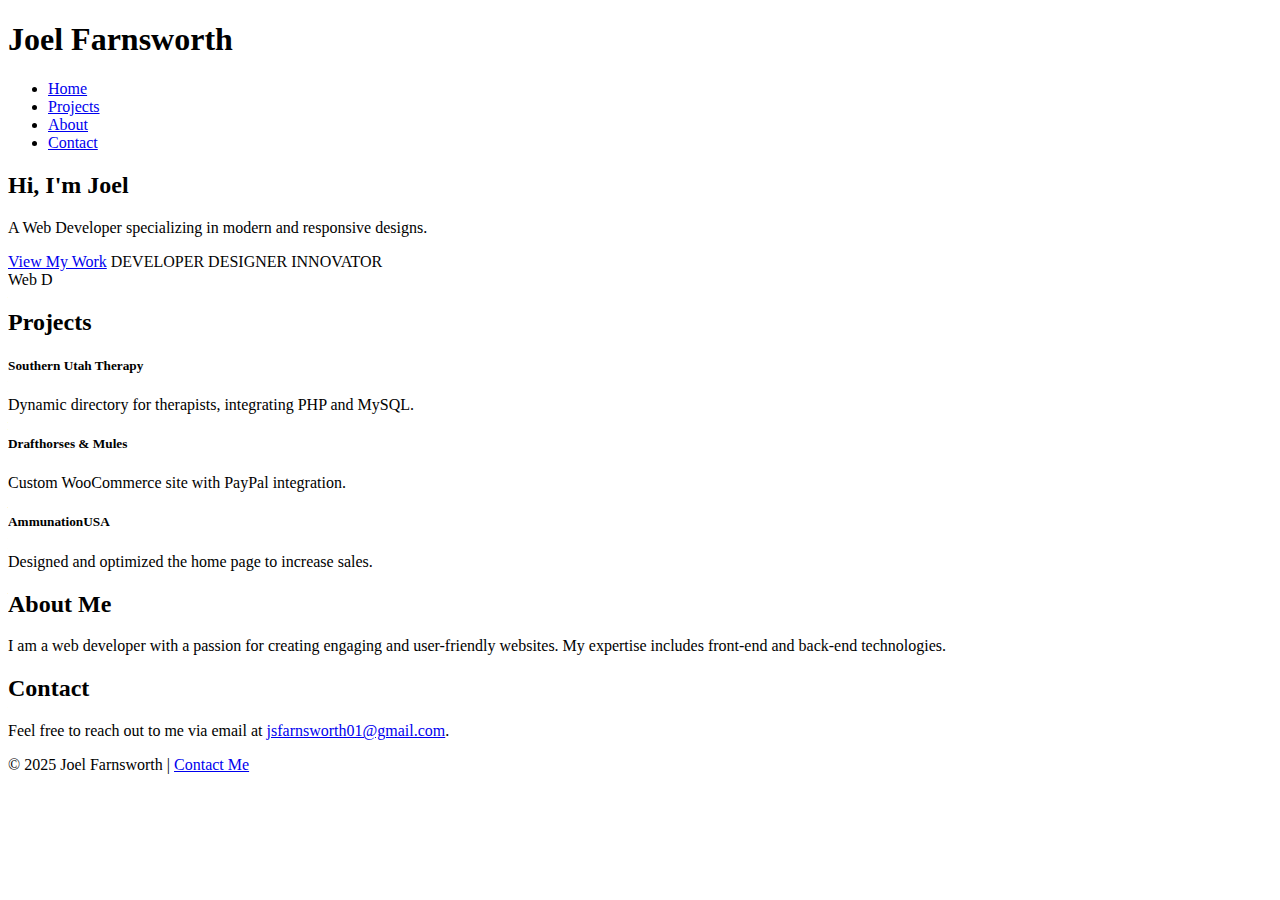
==== index.html @ cf030801 "more" ====
<!DOCTYPE html>
<html lang="en">
<head>
    <meta charset="UTF-8">
    <meta name="viewport" content="width=device-width, initial-scale=1.0">
    <title>Joel Farnsworth | Portfolio</title>
    <link rel="stylesheet" href="styles.css">
    <script src="https://code.jquery.com/jquery-3.6.0.min.js"></script>
    <script src="https://cdn.jsdelivr.net/npm/bootstrap@5.3.0/dist/js/bootstrap.bundle.min.js"></script>
    <script src="https://cdnjs.cloudflare.com/ajax/libs/gsap/3.12.2/gsap.min.js"></script>
</head>
<body>
    <!-- Navbar -->
    <header class="sticky-top bg-dark text-white py-3">
        <nav class="container d-flex justify-content-between align-items-center">
            <h1 class="m-0">Joel Farnsworth</h1>
            <ul class="nav">
                <li class="nav-item"><a class="nav-link text-white" href="#home">Home</a></li>
                <li class="nav-item"><a class="nav-link text-white" href="#projects">Projects</a></li>
                <li class="nav-item"><a class="nav-link text-white" href="#about">About</a></li>
                <li class="nav-item"><a class="nav-link text-white" href="#contact">Contact</a></li>
            </ul>
        </nav>
    </header>

    <!-- Home Section -->
    <section id="home" class="welcome-section">
        <h2 class="display-4">Hi, I'm Joel</h2>
        <p class="lead">A Web Developer specializing in modern and responsive designs.</p>
        <a href="#projects" class="btn btn-outline-light mt-3">View My Work</a>
        <span id="developer" class="floating-text" style="top: 30%; left: 5%;">DEVELOPER</span>
        <span id="designer" class="floating-text" style="bottom: 15%; right: 10%;">DESIGNER</span>
        <span id="innovator" class="floating-text" style="top: 50%; left: 20%;">INNOVATOR</span>
        <div class="typing-text"></div>
    </section>

    <!-- Projects Section -->
    <section id="projects" class="container py-5">
        <h2 class="text-center mb-4">Projects</h2>
        <div class="row g-4">
            <div class="col-md-4">
                <div class="card p-3 shadow">
                    <h5>Southern Utah Therapy</h5>
                    <p>Dynamic directory for therapists, integrating PHP and MySQL.</p>
                </div>
            </div>
            <div class="col-md-4">
                <div class="card p-3 shadow">
                    <h5>Drafthorses & Mules</h5>
                    <p>Custom WooCommerce site with PayPal integration.</p>
                </div>
            </div>
            <div class="col-md-4">
                <div class="card p-3 shadow">
                    <h5>AmmunationUSA</h5>
                    <p>Designed and optimized the home page to increase sales.</p>
                </div>
            </div>
        </div>
    </section>

    <!-- About Section -->
    <section id="about" class="container py-5">
        <h2 class="text-center mb-4">About Me</h2>
        <p class="lead text-center">I am a web developer with a passion for creating engaging and user-friendly websites. My expertise includes front-end and back-end technologies.</p>
    </section>

    <!-- Contact Section -->
    <section id="contact" class="container py-5">
        <h2 class="text-center mb-4">Contact</h2>
        <p class="lead text-center">Feel free to reach out to me via email at <a href="mailto:jsfarnsworth01@gmail.com">jsfarnsworth01@gmail.com</a>.</p>
    </section>

    <!-- Footer -->
    <footer class="bg-dark text-white text-center py-3">
        <p>&copy; 2025 Joel Farnsworth | <a href="mailto:jsfarnsworth01@gmail.com" class="text-white">Contact Me</a></p>
    </footer>

    <script>
        document.addEventListener("DOMContentLoaded", function() {
            // Typing Effect
            const typingText = document.querySelector(".typing-text");
            const words = [" Web Developer ", " Designer ", " Problem Solver "];
            let index = 0;
            let charIndex = 0;
            let isDeleting = false;

            function typeEffect() {
                let currentWord = words[index];
                if (isDeleting) {
                    typingText.textContent = currentWord.substring(0, charIndex--);
                } else {
                    typingText.textContent = currentWord.substring(0, charIndex++);
                }

                if (!isDeleting && charIndex === currentWord.length) {
                    isDeleting = true;
                    setTimeout(typeEffect, 1000);
                } else if (isDeleting && charIndex === 0) {
                    isDeleting = false;
                    index = (index + 1) % words.length;
                    setTimeout(typeEffect, 500);
                } else {
                    setTimeout(typeEffect, isDeleting ? 50 : 100);
                }
            }

            typeEffect();

            // GSAP Dynamic Background Words Movement
            gsap.to("#developer", {
                x: "random(-500, 500)",  // Move across the X axis
                y: "random(-300, 300)",  // Move across the Y axis
                opacity: 0.2,             // Slightly fade in/out
                rotation: "random(0, 360)", // Random rotation
                duration: 5,              // Animation duration
                repeat: -1,               // Repeat infinitely
                yoyo: true,               // Reverse the animation on alternate cycles
                ease: "power1.inOut",     // Ease function
                stagger: 1                // Stagger the animation with a slight delay
            });

            gsap.to("#designer", {
                x: "random(-500, 500)",
                y: "random(-300, 300)",
                opacity: 0.2,
                rotation: "random(0, 360)",
                duration: 6,
                repeat: -1,
                yoyo: true,
                ease: "power1.inOut",
                stagger: 1
            });

            gsap.to("#innovator", {
                x: "random(-500, 500)",
                y: "random(-300, 300)",
                opacity: 0.2,
                rotation: "random(0, 360)",
                duration: 7,
                repeat: -1,
                yoyo: true,
                ease: "power1.inOut",
                stagger: 1
            });
        });
    </script>
</body>
</html>
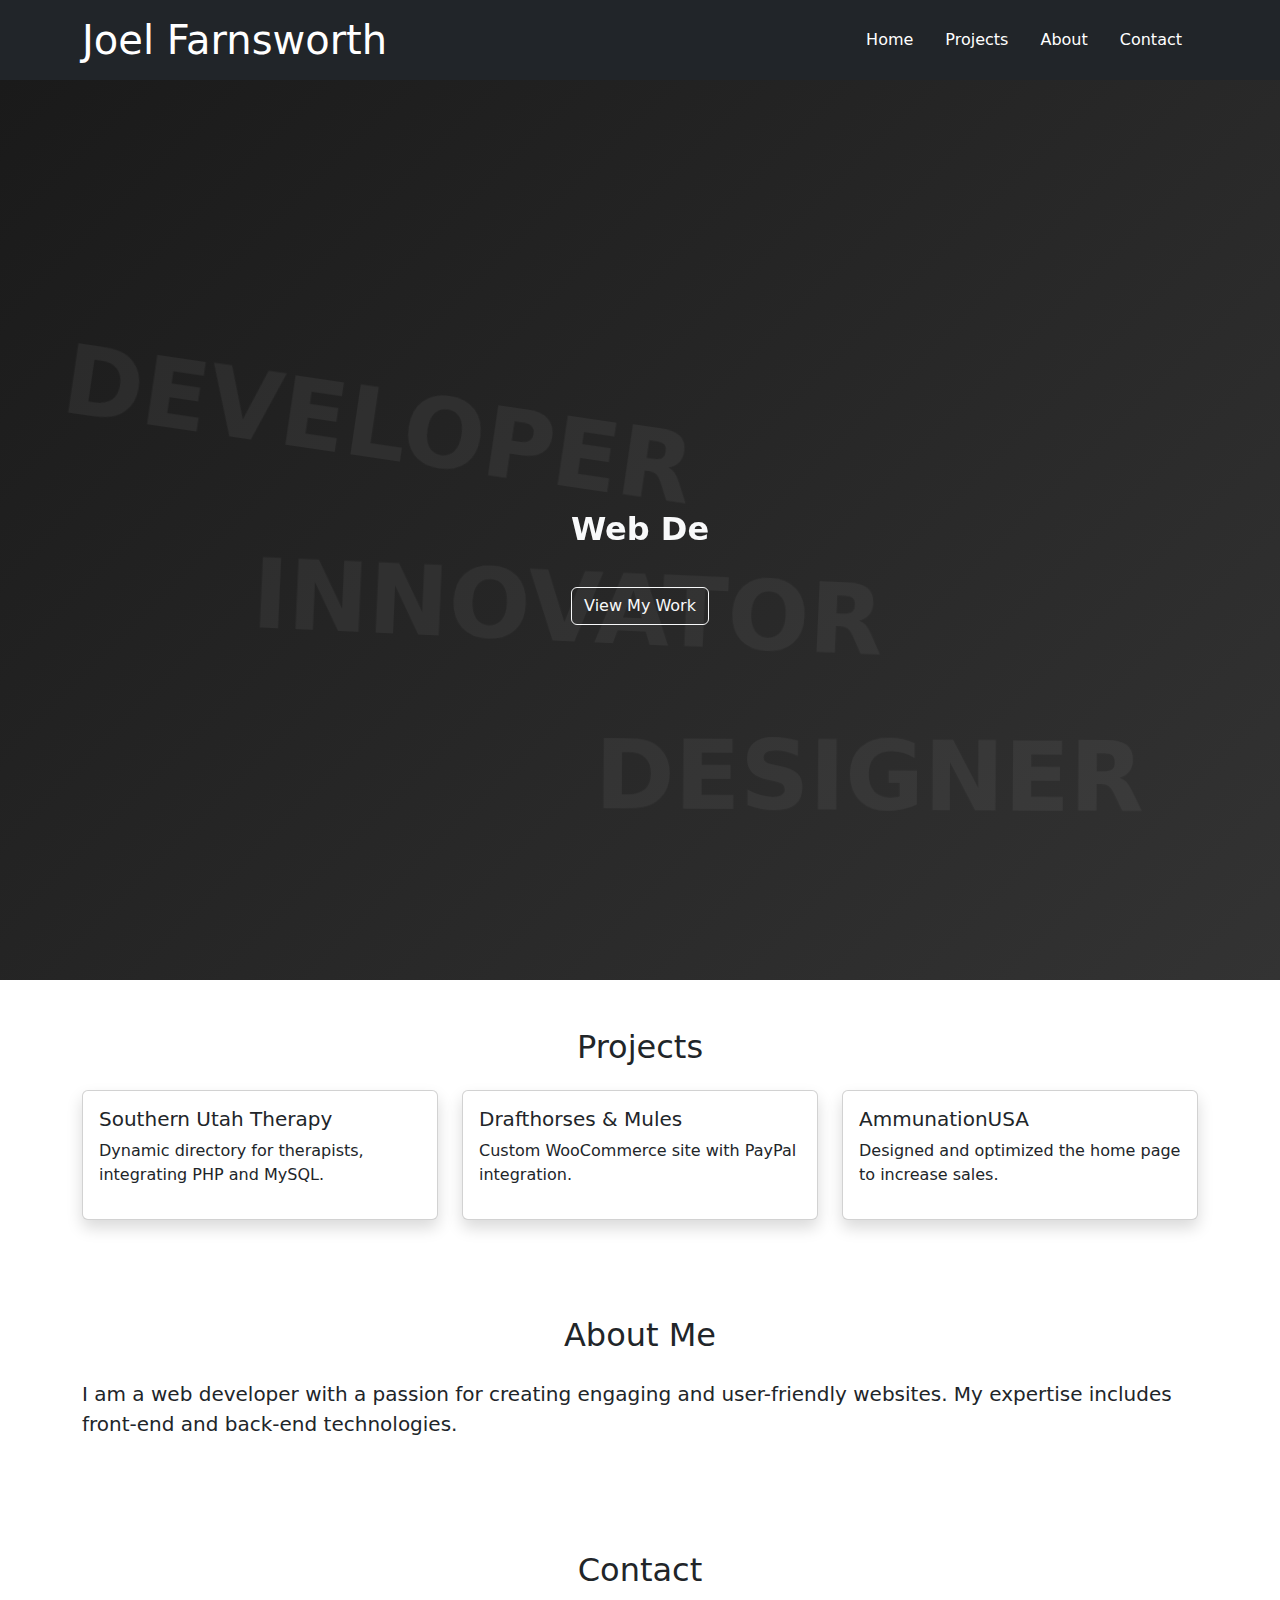
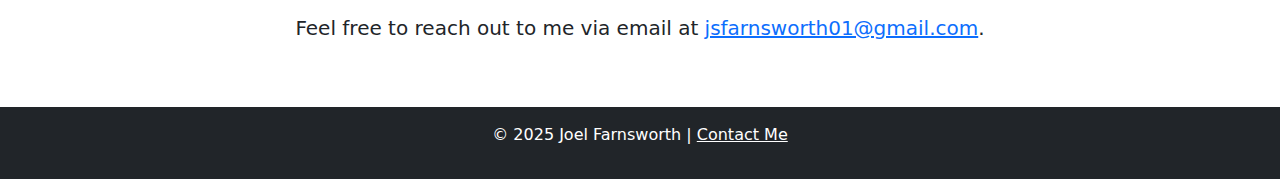
==== commit 849c987e: "back" ====
--- a/index.html
+++ b/index.html
@@ -4,13 +4,65 @@
     <meta charset="UTF-8">
     <meta name="viewport" content="width=device-width, initial-scale=1.0">
     <title>Joel Farnsworth | Portfolio</title>
+    <link rel="stylesheet" href="https://cdn.jsdelivr.net/npm/bootstrap@5.3.0/dist/css/bootstrap.min.css">
     <link rel="stylesheet" href="styles.css">
     <script src="https://code.jquery.com/jquery-3.6.0.min.js"></script>
     <script src="https://cdn.jsdelivr.net/npm/bootstrap@5.3.0/dist/js/bootstrap.bundle.min.js"></script>
     <script src="https://cdnjs.cloudflare.com/ajax/libs/gsap/3.12.2/gsap.min.js"></script>
+    <style>
+        /* Styles for home section and animations */
+        #home {
+            display: flex;
+            flex-direction: column;
+            justify-content: center;
+            align-items: center;
+            height: 100vh;
+            background: linear-gradient(135deg, #1a1a1a, #333);
+            color: white;
+            text-align: center;
+            overflow: hidden;
+            position: relative;
+        }
+        #home h2 {
+            font-size: 4rem;
+            font-weight: bold;
+            opacity: 0;
+            transform: translateY(-20px);
+        }
+        #home p {
+            font-size: 1.5rem;
+            opacity: 0;
+            transform: translateY(20px);
+        }
+        .floating-text {
+            position: absolute;
+            font-size: 6rem;
+            font-weight: bold;
+            opacity: 0.05;
+        }
+        .typing-text {
+            font-size: 2rem;
+            font-weight: bold;
+            color: #f8f9fa;
+            min-height: 50px;
+            position: absolute;
+            top: 50%;
+            left: 50%;
+            transform: translate(-50%, -50%);
+        }
+
+        @media (max-width: 768px) {
+            #home h2 {
+                font-size: 3rem;
+            }
+            #home p {
+                font-size: 1.2rem;
+            }
+        }
+    </style>
 </head>
 <body>
-    <!-- Navbar -->
+    <!-- Header with Navigation -->
     <header class="sticky-top bg-dark text-white py-3">
         <nav class="container d-flex justify-content-between align-items-center">
             <h1 class="m-0">Joel Farnsworth</h1>
@@ -22,9 +74,9 @@
             </ul>
         </nav>
     </header>
-
-    <!-- Home Section -->
-    <section id="home" class="welcome-section">
+    
+    <!-- Hero Section -->
+    <section id="home">
         <h2 class="display-4">Hi, I'm Joel</h2>
         <p class="lead">A Web Developer specializing in modern and responsive designs.</p>
         <a href="#projects" class="btn btn-outline-light mt-3">View My Work</a>
@@ -33,7 +85,7 @@
         <span id="innovator" class="floating-text" style="top: 50%; left: 20%;">INNOVATOR</span>
         <div class="typing-text"></div>
     </section>
-
+    
     <!-- Projects Section -->
     <section id="projects" class="container py-5">
         <h2 class="text-center mb-4">Projects</h2>
@@ -62,7 +114,7 @@
     <!-- About Section -->
     <section id="about" class="container py-5">
         <h2 class="text-center mb-4">About Me</h2>
-        <p class="lead text-center">I am a web developer with a passion for creating engaging and user-friendly websites. My expertise includes front-end and back-end technologies.</p>
+        <p class="lead">I am a web developer with a passion for creating engaging and user-friendly websites. My expertise includes front-end and back-end technologies.</p>
     </section>
 
     <!-- Contact Section -->
@@ -70,7 +122,7 @@
         <h2 class="text-center mb-4">Contact</h2>
         <p class="lead text-center">Feel free to reach out to me via email at <a href="mailto:jsfarnsworth01@gmail.com">jsfarnsworth01@gmail.com</a>.</p>
     </section>
-
+    
     <!-- Footer -->
     <footer class="bg-dark text-white text-center py-3">
         <p>&copy; 2025 Joel Farnsworth | <a href="mailto:jsfarnsworth01@gmail.com" class="text-white">Contact Me</a></p>
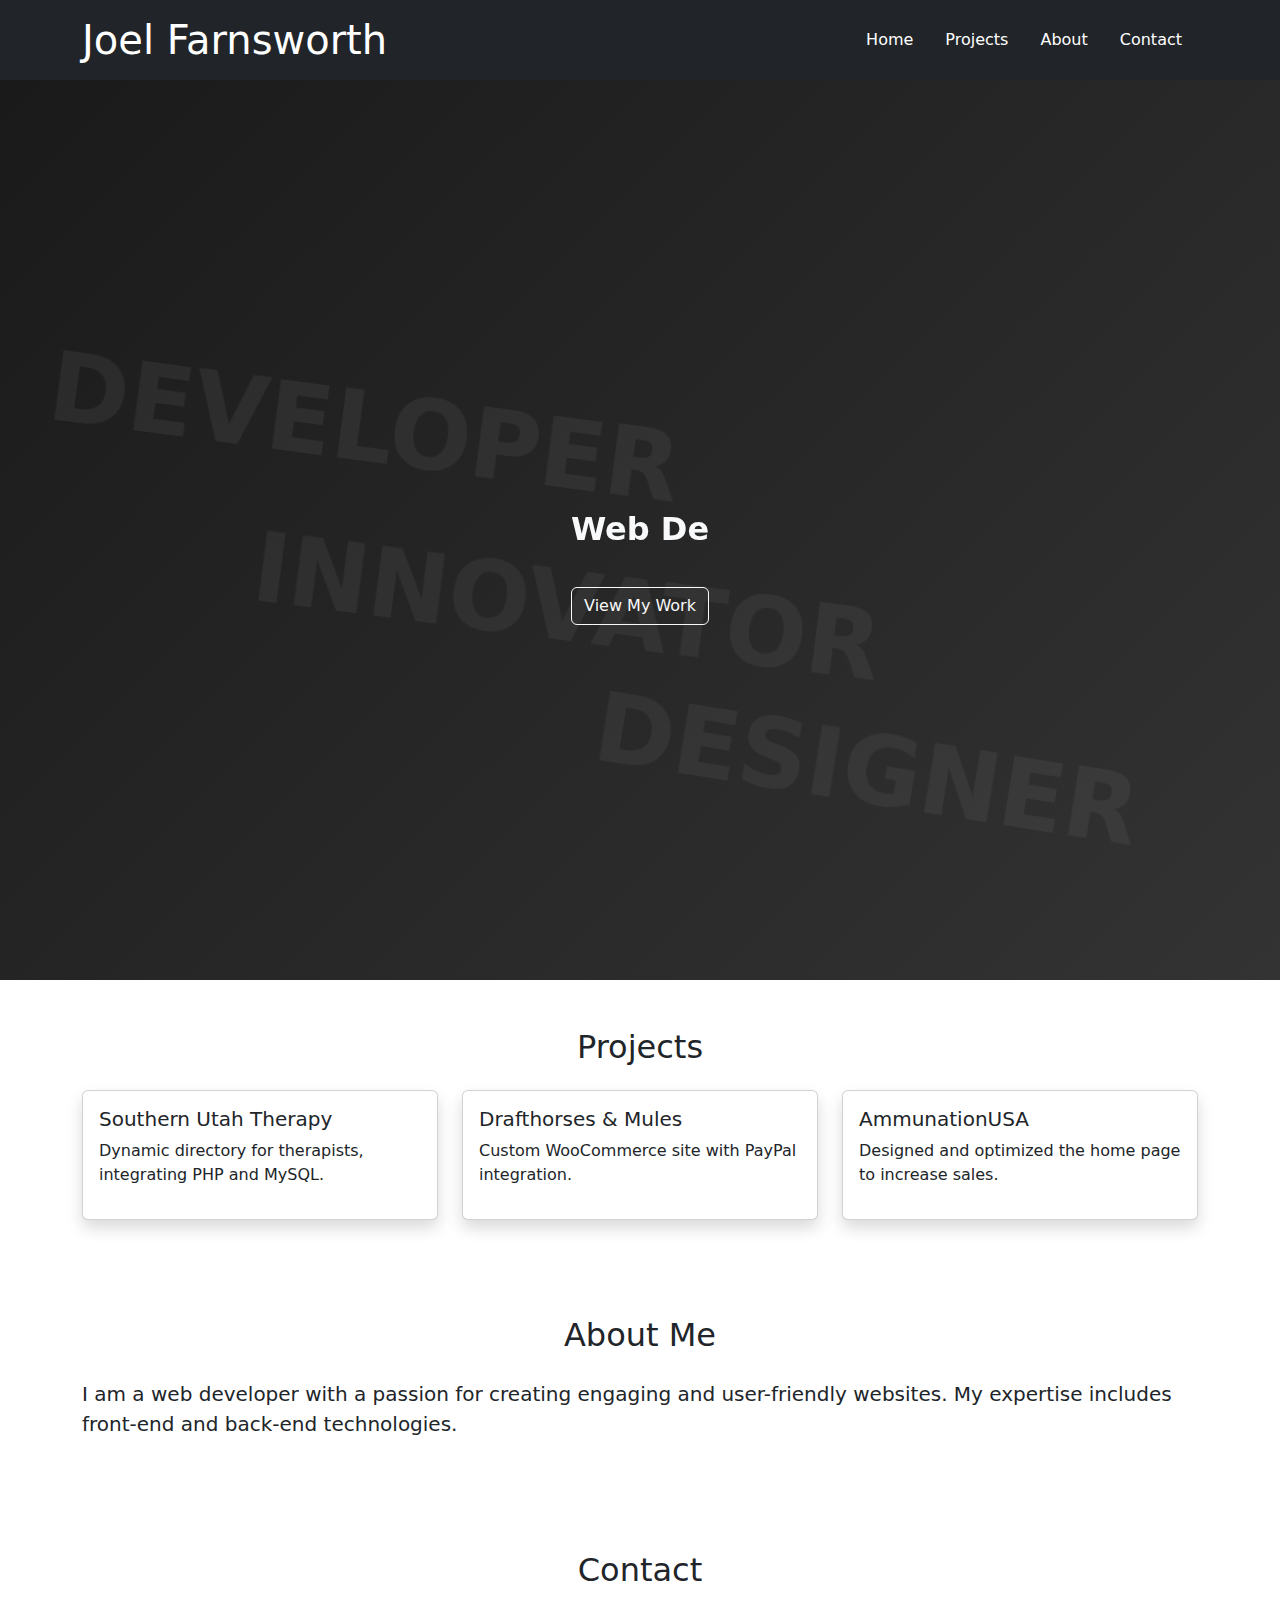
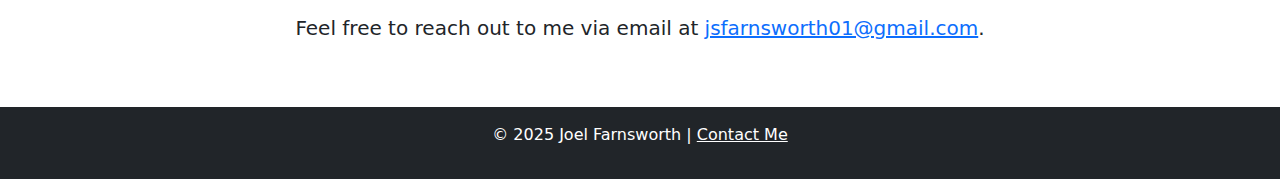
==== commit e8cc7a2b: "Multiple Pages" ====
--- a/index.html
+++ b/index.html
@@ -67,10 +67,10 @@
         <nav class="container d-flex justify-content-between align-items-center">
             <h1 class="m-0">Joel Farnsworth</h1>
             <ul class="nav">
-                <li class="nav-item"><a class="nav-link text-white" href="#home">Home</a></li>
-                <li class="nav-item"><a class="nav-link text-white" href="#projects">Projects</a></li>
-                <li class="nav-item"><a class="nav-link text-white" href="#about">About</a></li>
-                <li class="nav-item"><a class="nav-link text-white" href="#contact">Contact</a></li>
+                <li class="nav-item"><a class="nav-link text-white" href="index.html">Home</a></li>
+                <li class="nav-item"><a class="nav-link text-white" href="projects.html">Projects</a></li>
+                <li class="nav-item"><a class="nav-link text-white" href="about.html">About</a></li>
+                <li class="nav-item"><a class="nav-link text-white" href="contact.html">Contact</a></li>
             </ul>
         </nav>
     </header>
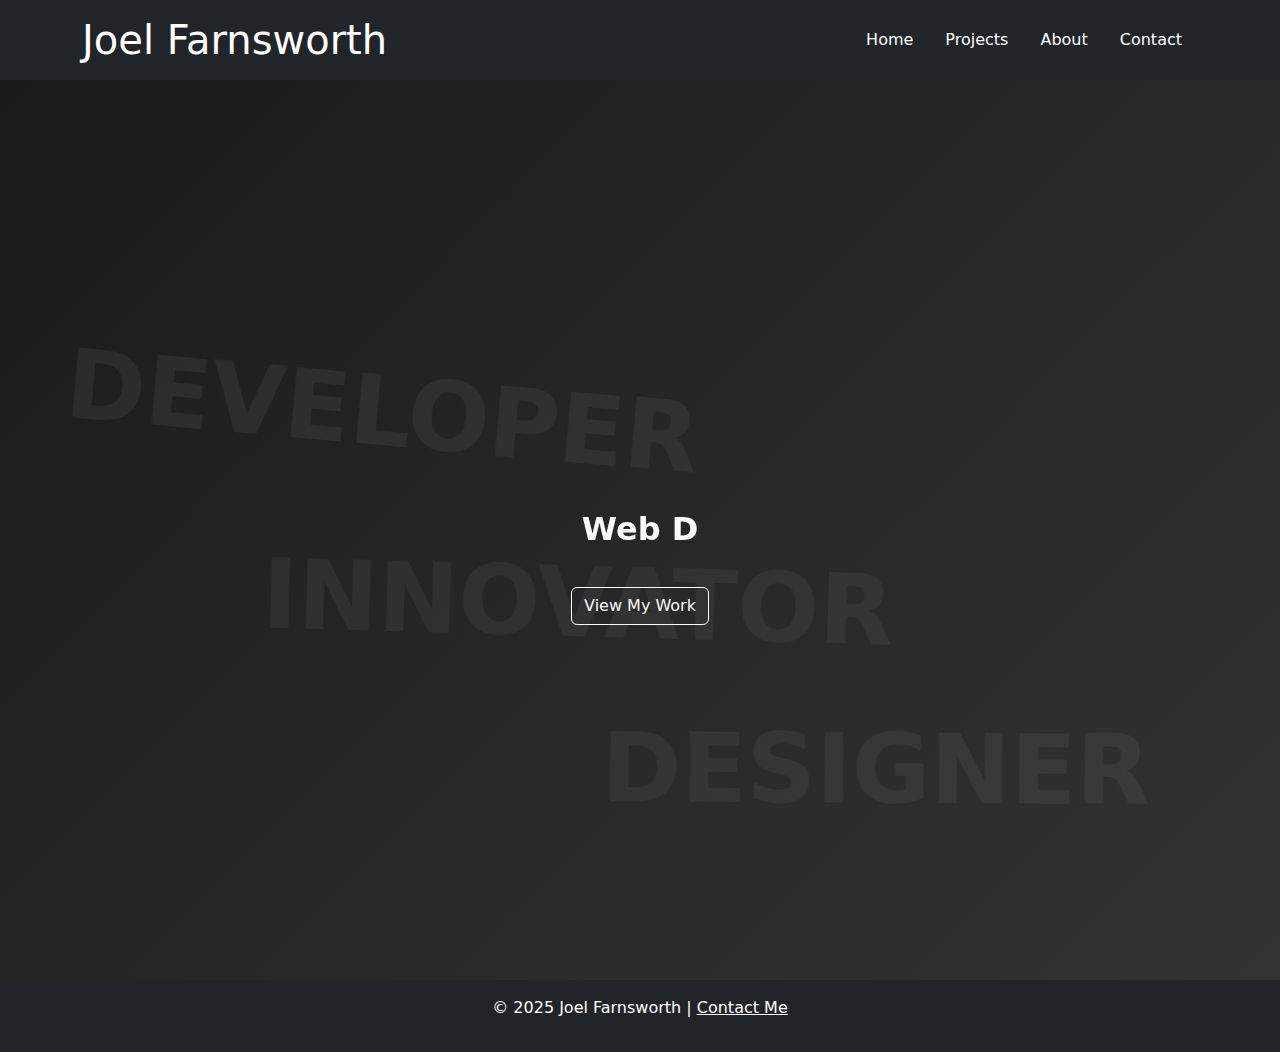
==== commit de971250: "change" ====
--- a/index.html
+++ b/index.html
@@ -86,42 +86,6 @@
         <div class="typing-text"></div>
     </section>
     
-    <!-- Projects Section -->
-    <section id="projects" class="container py-5">
-        <h2 class="text-center mb-4">Projects</h2>
-        <div class="row g-4">
-            <div class="col-md-4">
-                <div class="card p-3 shadow">
-                    <h5>Southern Utah Therapy</h5>
-                    <p>Dynamic directory for therapists, integrating PHP and MySQL.</p>
-                </div>
-            </div>
-            <div class="col-md-4">
-                <div class="card p-3 shadow">
-                    <h5>Drafthorses & Mules</h5>
-                    <p>Custom WooCommerce site with PayPal integration.</p>
-                </div>
-            </div>
-            <div class="col-md-4">
-                <div class="card p-3 shadow">
-                    <h5>AmmunationUSA</h5>
-                    <p>Designed and optimized the home page to increase sales.</p>
-                </div>
-            </div>
-        </div>
-    </section>
-
-    <!-- About Section -->
-    <section id="about" class="container py-5">
-        <h2 class="text-center mb-4">About Me</h2>
-        <p class="lead">I am a web developer with a passion for creating engaging and user-friendly websites. My expertise includes front-end and back-end technologies.</p>
-    </section>
-
-    <!-- Contact Section -->
-    <section id="contact" class="container py-5">
-        <h2 class="text-center mb-4">Contact</h2>
-        <p class="lead text-center">Feel free to reach out to me via email at <a href="mailto:jsfarnsworth01@gmail.com">jsfarnsworth01@gmail.com</a>.</p>
-    </section>
     
     <!-- Footer -->
     <footer class="bg-dark text-white text-center py-3">
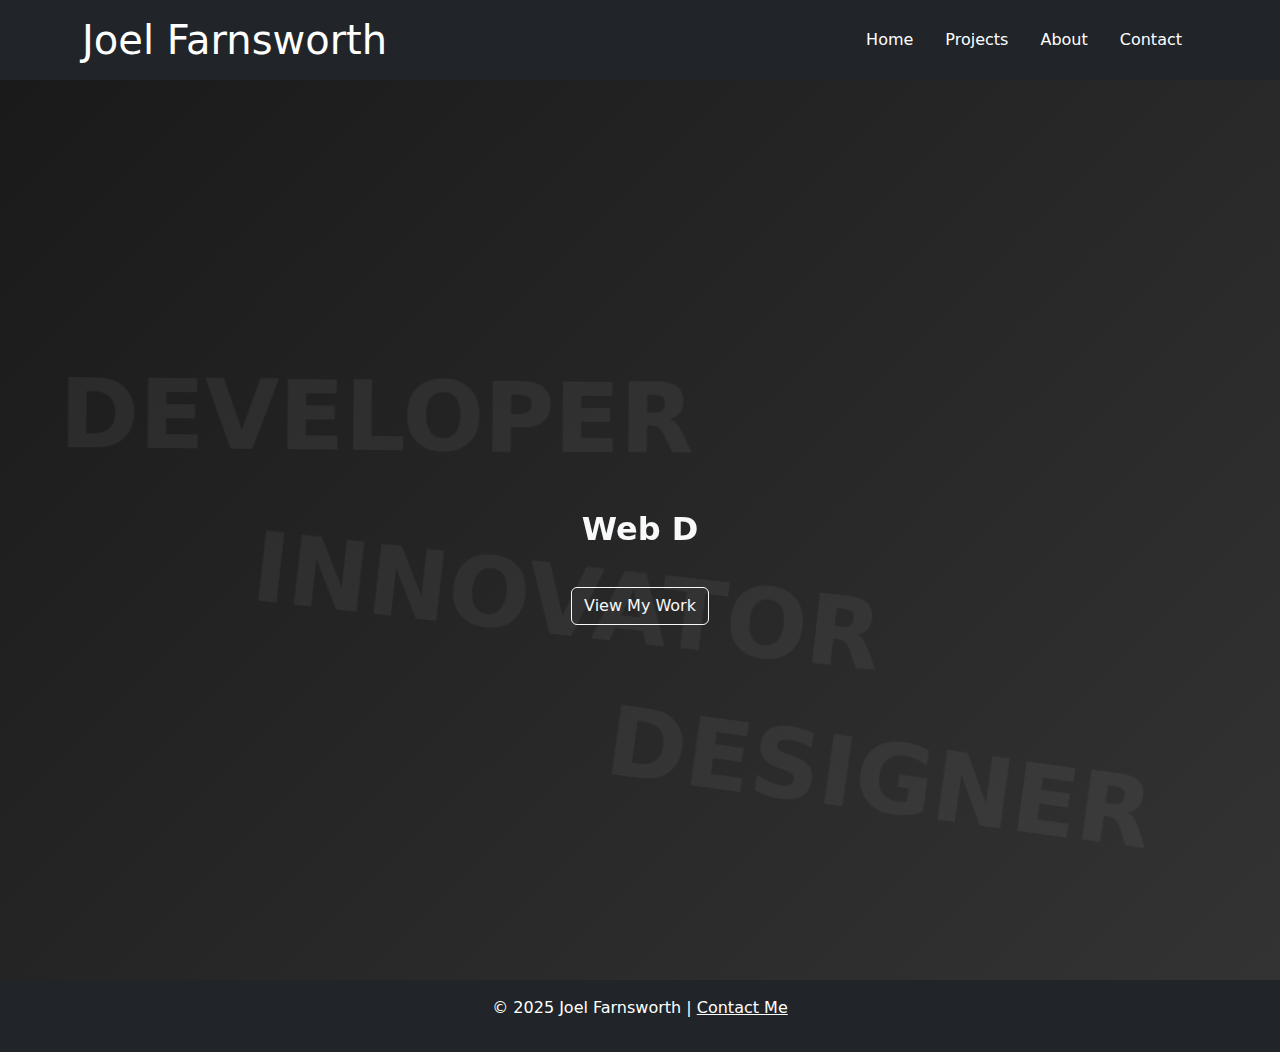
==== commit 35dfc099: "button" ====
--- a/index.html
+++ b/index.html
@@ -79,7 +79,7 @@
     <section id="home">
         <h2 class="display-4">Hi, I'm Joel</h2>
         <p class="lead">A Web Developer specializing in modern and responsive designs.</p>
-        <a href="#projects" class="btn btn-outline-light mt-3">View My Work</a>
+        <a href="projects.html" class="btn btn-outline-light mt-3">View My Work</a>
         <span id="developer" class="floating-text" style="top: 30%; left: 5%;">DEVELOPER</span>
         <span id="designer" class="floating-text" style="bottom: 15%; right: 10%;">DESIGNER</span>
         <span id="innovator" class="floating-text" style="top: 50%; left: 20%;">INNOVATOR</span>
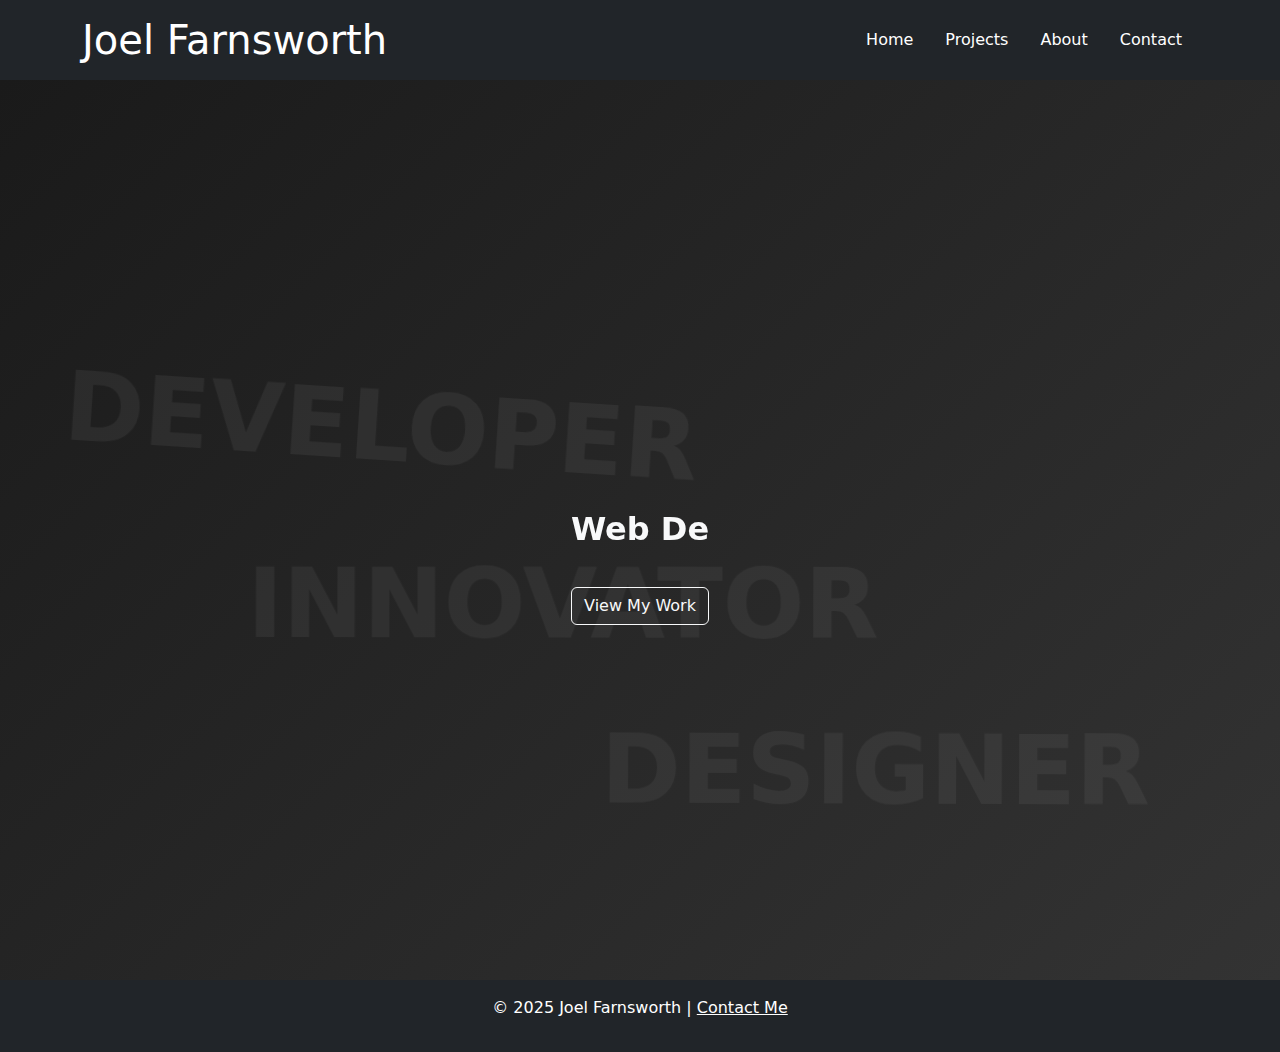
==== commit e2035450: "more change" ====
--- a/index.html
+++ b/index.html
@@ -67,7 +67,7 @@
         <nav class="container d-flex justify-content-between align-items-center">
             <h1 class="m-0">Joel Farnsworth</h1>
             <ul class="nav">
-                <li class="nav-item"><a class="nav-link text-white" href="index.html">Home</a></li>
+                <li class="nav-item"><a class="nav-link text-white active" href="index.html">Home</a></li>
                 <li class="nav-item"><a class="nav-link text-white" href="projects.html">Projects</a></li>
                 <li class="nav-item"><a class="nav-link text-white" href="about.html">About</a></li>
                 <li class="nav-item"><a class="nav-link text-white" href="contact.html">Contact</a></li>
@@ -85,7 +85,6 @@
         <span id="innovator" class="floating-text" style="top: 50%; left: 20%;">INNOVATOR</span>
         <div class="typing-text"></div>
     </section>
-    
     
     <!-- Footer -->
     <footer class="bg-dark text-white text-center py-3">
@@ -125,15 +124,15 @@
 
             // GSAP Dynamic Background Words Movement
             gsap.to("#developer", {
-                x: "random(-500, 500)",  // Move across the X axis
-                y: "random(-300, 300)",  // Move across the Y axis
-                opacity: 0.2,             // Slightly fade in/out
-                rotation: "random(0, 360)", // Random rotation
-                duration: 5,              // Animation duration
-                repeat: -1,               // Repeat infinitely
-                yoyo: true,               // Reverse the animation on alternate cycles
-                ease: "power1.inOut",     // Ease function
-                stagger: 1                // Stagger the animation with a slight delay
+                x: "random(-500, 500)",  
+                y: "random(-300, 300)",  
+                opacity: 0.2,             
+                rotation: "random(0, 360)", 
+                duration: 5,              
+                repeat: -1,               
+                yoyo: true,               
+                ease: "power1.inOut",     
+                stagger: 1                
             });
 
             gsap.to("#designer", {
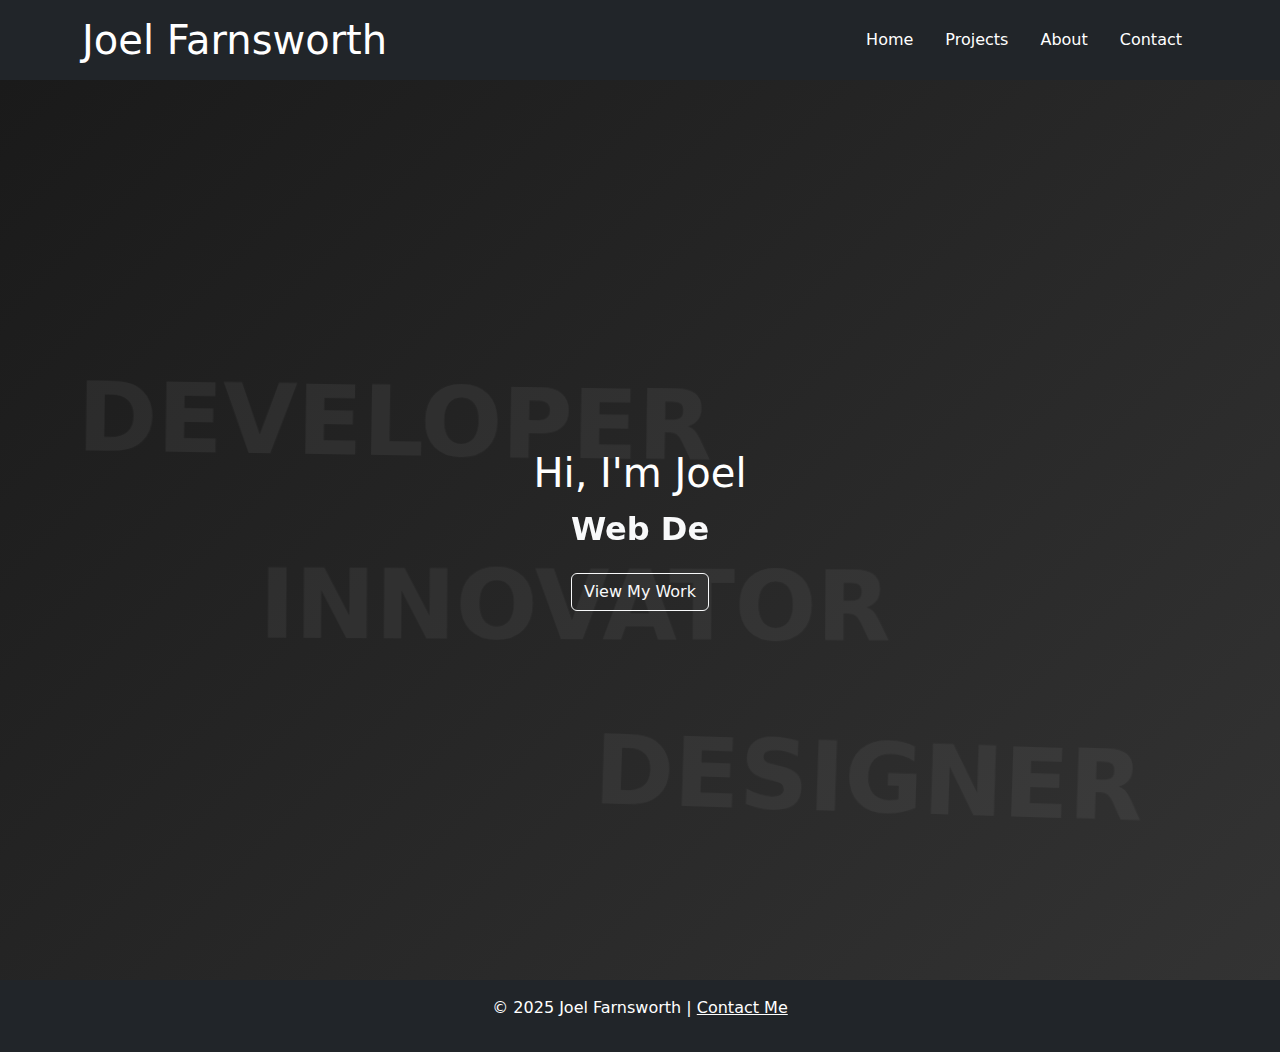
==== commit 46db3142: "text" ====
--- a/index.html
+++ b/index.html
@@ -77,7 +77,7 @@
     
     <!-- Hero Section -->
     <section id="home">
-        <h2 class="display-4">Hi, I'm Joel</h2>
+        <h1>Hi, I'm Joel</h1>
         <p class="lead">A Web Developer specializing in modern and responsive designs.</p>
         <a href="projects.html" class="btn btn-outline-light mt-3">View My Work</a>
         <span id="developer" class="floating-text" style="top: 30%; left: 5%;">DEVELOPER</span>
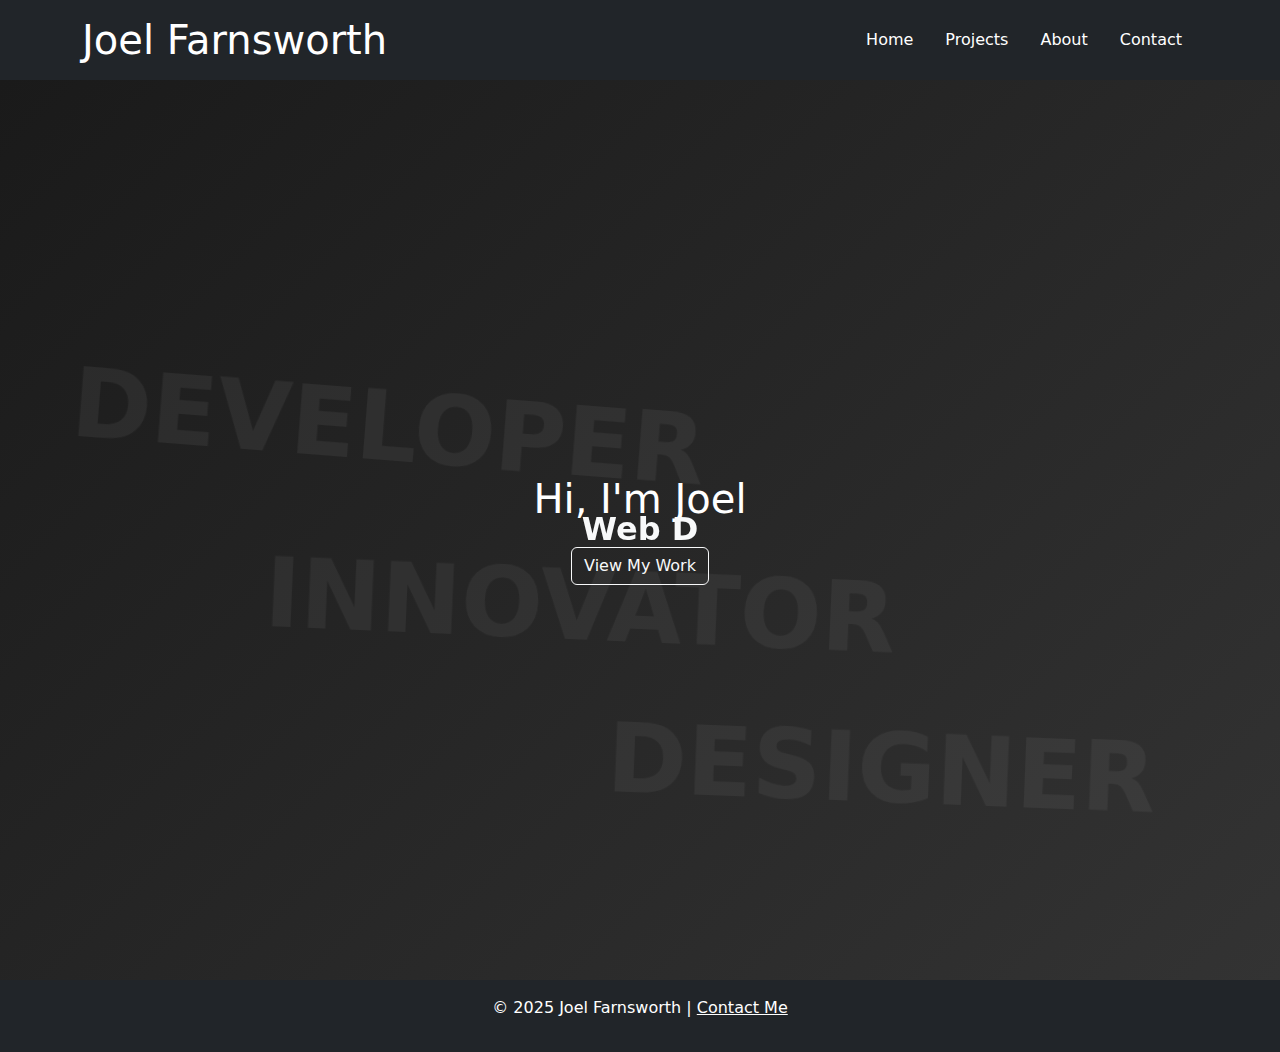
==== commit 9d5e290b: "m" ====
--- a/index.html
+++ b/index.html
@@ -78,7 +78,6 @@
     <!-- Hero Section -->
     <section id="home">
         <h1>Hi, I'm Joel</h1>
-        <p class="lead">A Web Developer specializing in modern and responsive designs.</p>
         <a href="projects.html" class="btn btn-outline-light mt-3">View My Work</a>
         <span id="developer" class="floating-text" style="top: 30%; left: 5%;">DEVELOPER</span>
         <span id="designer" class="floating-text" style="bottom: 15%; right: 10%;">DESIGNER</span>
